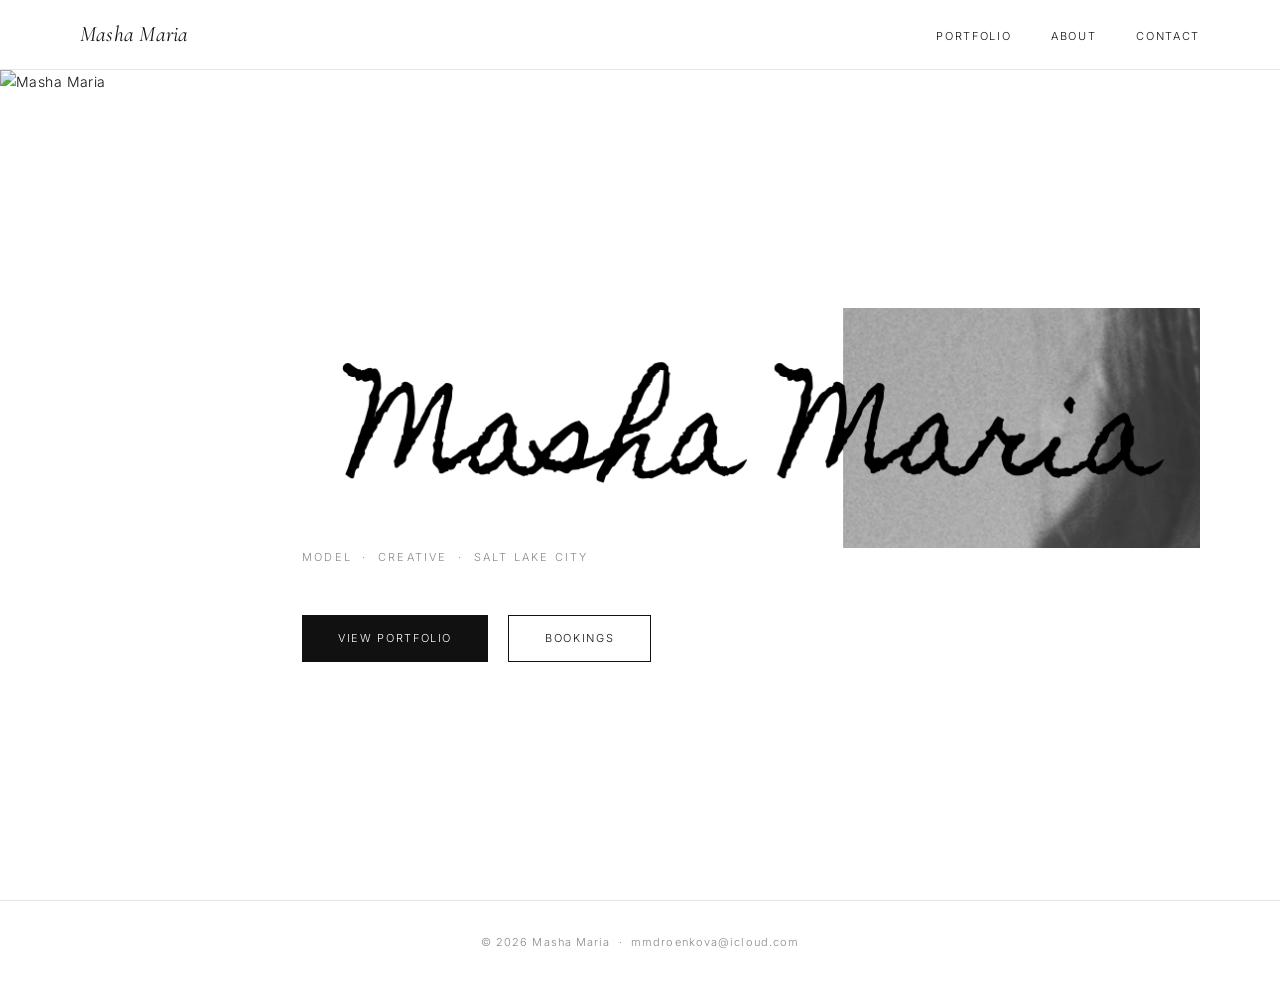
==== index.html @ 64402379 "Update index.html" ====
<!DOCTYPE html>
<html lang="en">
<head>
  <meta charset="UTF-8" />
  <meta name="viewport" content="width=device-width, initial-scale=1.0" />
  <title>Masha Maria — Model</title>
  <meta name="description" content="Masha Maria — fashion and creative model. Portfolio, bookings, and contact." />
  <link rel="stylesheet" href="style.css?v=2" />
  <link href="https://fonts.googleapis.com/css2?family=Great+Vibes&family=Cormorant+Garamond:ital,wght@0,300;0,400;1,300;1,400&family=Inter:wght@300;400&display=swap" rel="stylesheet" />
</head>
<body>

  <header>
    <nav>
      <a href="index.html" class="logo">Masha Maria</a>
      <ul>
        <li><a href="portfolio.html">Portfolio</a></li>
        <li><a href="about.html">About</a></li>
        <li><a href="contact.html">Contact</a></li>
      </ul>
    </nav>
  </header>

  <main class="hero">
    <div class="hero-image">
      <img
        src="https://drive.google.com/thumbnail?id=1q4YkaWMdbkv4LBgJRZTIjzwSwOwU9wU8&sz=w1600"
        alt="Masha Maria"
      />
    </div>
    <div class="hero-text">
      <img src="signature.png" alt="Masha Maria" class="hero-signature" />
      <p class="tagline">Model &nbsp;&middot;&nbsp; Creative &nbsp;&middot;&nbsp; Salt Lake City</p>
      <div class="hero-links">
        <a href="portfolio.html" class="btn">View Portfolio</a>
        <a href="contact.html" class="btn-outline">Bookings</a>
      </div>
    </div>
  </main>

  <footer>
    <p>&copy; 2026 Masha Maria &nbsp;&middot;&nbsp;
      <a href="mailto:mmdroenkova@icloud.com">mmdroenkova@icloud.com</a>
    </p>
  </footer>

  <script>
    document.querySelectorAll('img').forEach(img => {
      if (img.complete) img.classList.add('loaded');
      else img.addEventListener('load', () => img.classList.add('loaded'));
    });
  </script>
</body>
</html>
---- style.css ----
/* =============================================
   Masha Maria — Portfolio
   Minimalist · Image-first · White/Black
============================================= */

*, *::before, *::after { box-sizing: border-box; margin: 0; padding: 0; }

:root {
  --white:  #ffffff;
  --cream:  #faf9f7;
  --black:  #111111;
  --gray:   #888888;
  --light:  #e8e6e1;
  --font-display: 'Cormorant Garamond', Georgia, serif;
  --font-body:    'Inter', Helvetica, sans-serif;
  --nav-h: 70px;
}

html { scroll-behavior: smooth; }

body {
  background: var(--white);
  color: var(--black);
  font-family: var(--font-body);
  font-weight: 300;
  font-size: 14px;
  letter-spacing: 0.03em;
  line-height: 1.7;
  -webkit-font-smoothing: antialiased;
}

header {
  position: fixed;
  top: 0; left: 0; right: 0;
  height: var(--nav-h);
  z-index: 100;
  background: rgba(255,255,255,0.95);
  backdrop-filter: blur(8px);
  border-bottom: 1px solid var(--light);
}

nav {
  max-width: 1200px;
  margin: 0 auto;
  height: 100%;
  display: flex;
  align-items: center;
  justify-content: space-between;
  padding: 0 40px;
}

.logo {
  font-family: var(--font-display);
  font-size: 22px;
  font-weight: 400;
  font-style: italic;
  color: var(--black);
  text-decoration: none;
  letter-spacing: 0.01em;
}

nav ul { list-style: none; display: flex; gap: 40px; }

nav ul a {
  color: var(--black);
  text-decoration: none;
  font-size: 11px;
  letter-spacing: 0.15em;
  text-transform: uppercase;
  transition: color 0.2s;
}

nav ul a:hover, nav ul a.active { color: var(--gray); }

.hero {
  display: grid;
  grid-template-columns: 1fr 1fr;
  min-height: 100vh;
  padding-top: var(--nav-h);
}

.hero-image { overflow: hidden; position: relative; }

.hero-image img {
  width: 100%;
  height: 100%;
  object-fit: cover;
  object-position: center top;
  display: block;
}

.hero-text {
  display: flex;
  flex-direction: column;
  justify-content: center;
  align-items: flex-start;
  padding: 60px 80px;
}

.hero-text h1 {
  font-family: 'Great Vibes', cursive;
  font-size: clamp(60px, 8vw, 120px);
  font-weight: 400;
  font-style: normal;
  line-height: 1.1;
  white-space: nowrap;
  margin-bottom: 24px;
}

.tagline {
  font-size: 11px;
  letter-spacing: 0.2em;
  text-transform: uppercase;
  color: var(--gray);
  margin-bottom: 48px;
}

.hero-links { display: flex; gap: 20px; flex-wrap: wrap; }

.btn {
  display: inline-block;
  padding: 14px 36px;
  background: var(--black);
  color: var(--white);
  text-decoration: none;
  font-size: 11px;
  letter-spacing: 0.15em;
  text-transform: uppercase;
  transition: background 0.2s, color 0.2s;
}

.btn:hover { background: #333; }

.btn-outline {
  display: inline-block;
  padding: 13px 36px;
  border: 1px solid var(--black);
  color: var(--black);
  text-decoration: none;
  font-size: 11px;
  letter-spacing: 0.15em;
  text-transform: uppercase;
  transition: background 0.2s, color 0.2s;
}

.btn-outline:hover { background: var(--black); color: var(--white); }

footer {
  text-align: center;
  padding: 32px 40px;
  font-size: 11px;
  letter-spacing: 0.1em;
  color: var(--gray);
  border-top: 1px solid var(--light);
}

footer a { color: var(--gray); text-decoration: none; }
footer a:hover { color: var(--black); }

.page-wrap {
  padding-top: var(--nav-h);
  max-width: 1200px;
  margin: 0 auto;
  padding-left: 40px;
  padding-right: 40px;
}

.page-title {
  font-family: var(--font-display);
  font-size: clamp(36px, 5vw, 64px);
  font-weight: 300;
  font-style: italic;
  padding: 60px 0 48px;
  border-bottom: 1px solid var(--light);
  margin-bottom: 60px;
}

.portfolio-grid {
  columns: 3;
  column-gap: 20px;
  margin-bottom: 80px;
}

.portfolio-grid figure {
  break-inside: avoid;
  margin-bottom: 20px;
  overflow: hidden;
  background: var(--cream);
}

.portfolio-grid figure img {
  display: block;
  width: 100%;
  transition: transform 0.6s ease, opacity 0.3s ease;
  opacity: 0;
}

.portfolio-grid figure img.loaded { opacity: 1; }
.portfolio-grid figure:hover img { transform: scale(1.03); }

.category-label {
  font-size: 10px;
  letter-spacing: 0.2em;
  text-transform: uppercase;
  color: var(--gray);
  margin: 60px 0 32px;
  padding-bottom: 12px;
  border-bottom: 1px solid var(--light);
}

.about-grid {
  display: grid;
  grid-template-columns: 1fr 1fr;
  gap: 80px;
  align-items: start;
  margin-bottom: 80px;
}

.about-image { position: sticky; top: calc(var(--nav-h) + 40px); }
.about-image img { width: 100%; display: block; object-fit: cover; }

.about-content h2 {
  font-family: var(--font-display);
  font-size: 32px;
  font-weight: 300;
  font-style: italic;
  margin-bottom: 24px;
}

.about-content p { color: #444; margin-bottom: 20px; font-size: 14px; line-height: 1.9; }

.stats { margin: 48px 0; border-top: 1px solid var(--light); }

.stat-row {
  display: grid;
  grid-template-columns: 180px 1fr;
  border-bottom: 1px solid var(--light);
  padding: 14px 0;
}

.stat-label { font-size: 10px; letter-spacing: 0.15em; text-transform: uppercase; color: var(--gray); padding-top: 2px; }
.stat-value { font-size: 14px; color: var(--black); }

.contact-grid { display: grid; grid-template-columns: 1fr 1fr; gap: 80px; margin-bottom: 80px; }
.contact-image img { width: 100%; display: block; }

.contact-content h2 {
  font-family: var(--font-display);
  font-size: 32px;
  font-weight: 300;
  font-style: italic;
  margin-bottom: 24px;
}

.contact-content p { color: #444; margin-bottom: 32px; line-height: 1.9; }
.contact-info { border-top: 1px solid var(--light); }

.contact-row {
  display: grid;
  grid-template-columns: 120px 1fr;
  border-bottom: 1px solid var(--light);
  padding: 16px 0;
  align-items: center;
}

.contact-row .label { font-size: 10px; letter-spacing: 0.15em; text-transform: uppercase; color: var(--gray); }
.contact-row a { color: var(--black); text-decoration: none; font-size: 14px; transition: color 0.2s; }
.contact-row a:hover { color: var(--gray); }

.contact-form { margin-top: 48px; }

.contact-form h3 {
  font-family: var(--font-display);
  font-size: 24px;
  font-weight: 300;
  font-style: italic;
  margin-bottom: 28px;
}

.form-group { margin-bottom: 24px; }

.form-group label {
  display: block;
  font-size: 10px;
  letter-spacing: 0.15em;
  text-transform: uppercase;
  color: var(--gray);
  margin-bottom: 8px;
}

.form-group input, .form-group textarea, .form-group select {
  width: 100%;
  border: none;
  border-bottom: 1px solid var(--light);
  padding: 10px 0;
  font-family: var(--font-body);
  font-size: 14px;
  font-weight: 300;
  color: var(--black);
  background: transparent;
  outline: none;
  transition: border-color 0.2s;
}

.form-group input:focus, .form-group textarea:focus, .form-group select:focus { border-bottom-color: var(--black); }
.form-group textarea { resize: vertical; min-height: 100px; }
.form-submit { margin-top: 32px; }

@media (max-width: 900px) {
  nav { padding: 0 24px; }
  .hero { grid-template-columns: 1fr; }
  .hero-image { height: 60vh; }
  .hero-text { padding: 48px 24px; }
  .portfolio-grid { columns: 2; }
  .about-grid, .contact-grid { grid-template-columns: 1fr; gap: 40px; }
  .about-image { position: static; }
  .page-wrap { padding-left: 24px; padding-right: 24px; }
}

@media (max-width: 600px) {
  nav ul { gap: 20px; }
  .portfolio-grid { columns: 1; }
  .hero-text h1 { font-size: 40px; }
  .stat-row { grid-template-columns: 140px 1fr; }
}
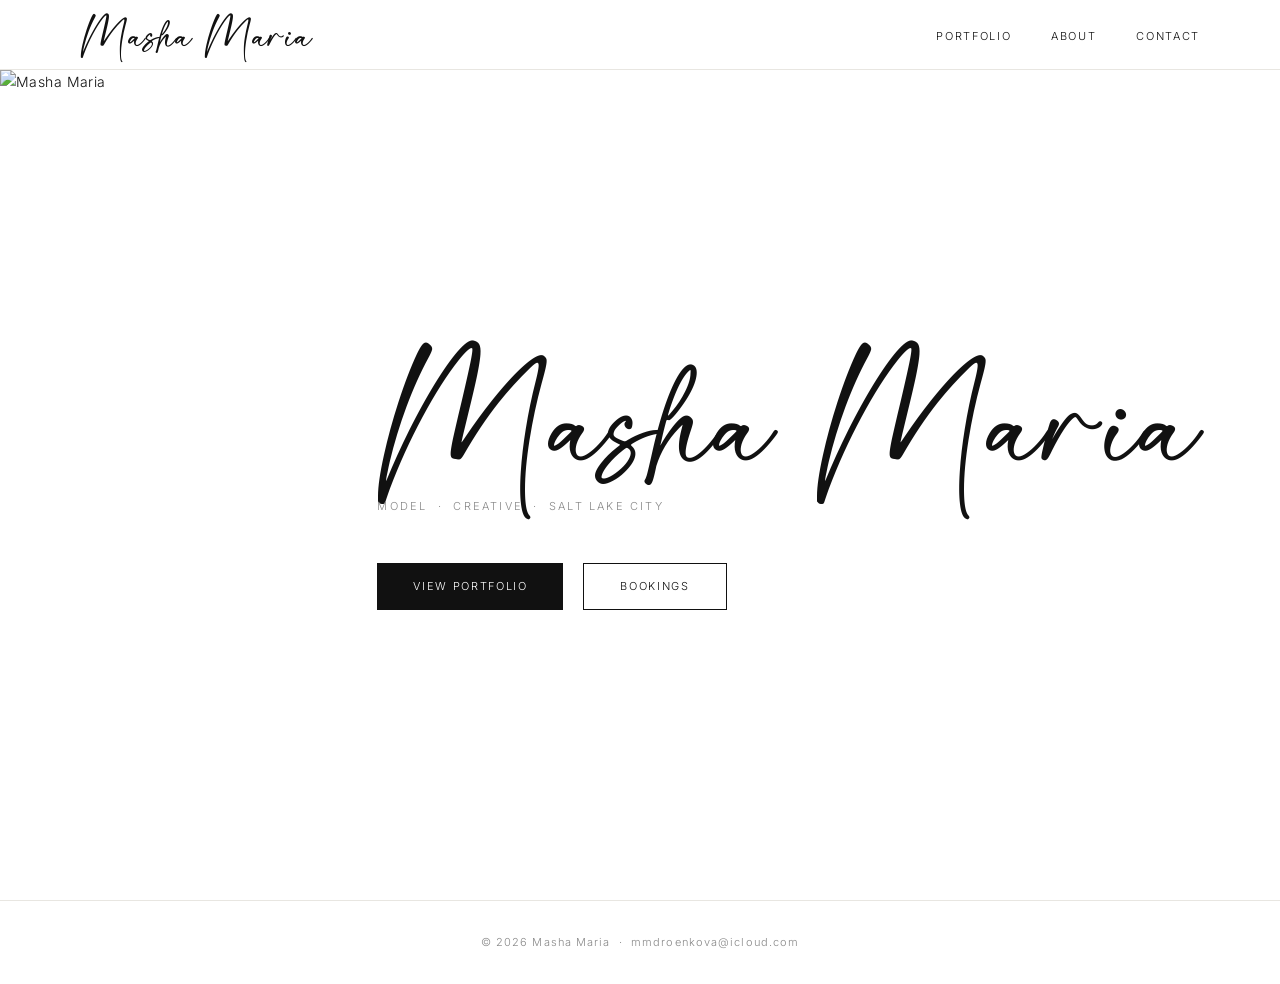
==== commit 75a750f0: "Update index.html" ====
--- a/index.html
+++ b/index.html
@@ -5,8 +5,8 @@
   <meta name="viewport" content="width=device-width, initial-scale=1.0" />
   <title>Masha Maria — Model</title>
   <meta name="description" content="Masha Maria — fashion and creative model. Portfolio, bookings, and contact." />
-  <link rel="stylesheet" href="style.css?v=2" />
-  <link href="https://fonts.googleapis.com/css2?family=Great+Vibes&family=Cormorant+Garamond:ital,wght@0,300;0,400;1,300;1,400&family=Inter:wght@300;400&display=swap" rel="stylesheet" />
+  <link rel="stylesheet" href="style.css?v=3" />
+  <link href="https://fonts.googleapis.com/css2?family=Cormorant+Garamond:ital,wght@0,300;0,400;1,300;1,400&family=Inter:wght@300;400&display=swap" rel="stylesheet" />
 </head>
 <body>
 
@@ -29,7 +29,7 @@
       />
     </div>
     <div class="hero-text">
-      <img src="signature.png" alt="Masha Maria" class="hero-signature" />
+      <h1>Masha Maria</h1>
       <p class="tagline">Model &nbsp;&middot;&nbsp; Creative &nbsp;&middot;&nbsp; Salt Lake City</p>
       <div class="hero-links">
         <a href="portfolio.html" class="btn">View Portfolio</a>
--- a/style.css
+++ b/style.css
@@ -2,6 +2,15 @@
    Masha Maria — Portfolio
    Minimalist · Image-first · White/Black
 ============================================= */
+
+@font-face {
+  font-family: 'Cintarini';
+  src: url('Cintarini.ttf') format('truetype');
+  font-weight: normal;
+  font-style: normal;
+}
+
+
 
 *, *::before, *::after { box-sizing: border-box; margin: 0; padding: 0; }
 
@@ -50,10 +59,10 @@
 }
 
 .logo {
-  font-family: var(--font-display);
-  font-size: 22px;
-  font-weight: 400;
-  font-style: italic;
+  font-family: 'Cintarini', cursive;
+  font-size: 28px;
+  font-weight: normal;
+  font-style: normal;
   color: var(--black);
   text-decoration: none;
   letter-spacing: 0.01em;
@@ -98,13 +107,22 @@
 }
 
 .hero-text h1 {
-  font-family: 'Great Vibes', cursive;
-  font-size: clamp(60px, 8vw, 120px);
-  font-weight: 400;
+  font-family: 'Cintarini', cursive;
+  font-size: clamp(64px, 8vw, 124px);
+  font-weight: normal;
   font-style: normal;
   line-height: 1.1;
   white-space: nowrap;
   margin-bottom: 24px;
+}
+
+.hero-signature {
+  display: block;
+  width: clamp(280px, 45vw, 560px);
+  height: auto;
+  margin-bottom: 28px;
+  mix-blend-mode: multiply;
+  opacity: 0.92;
 }
 
 .tagline {
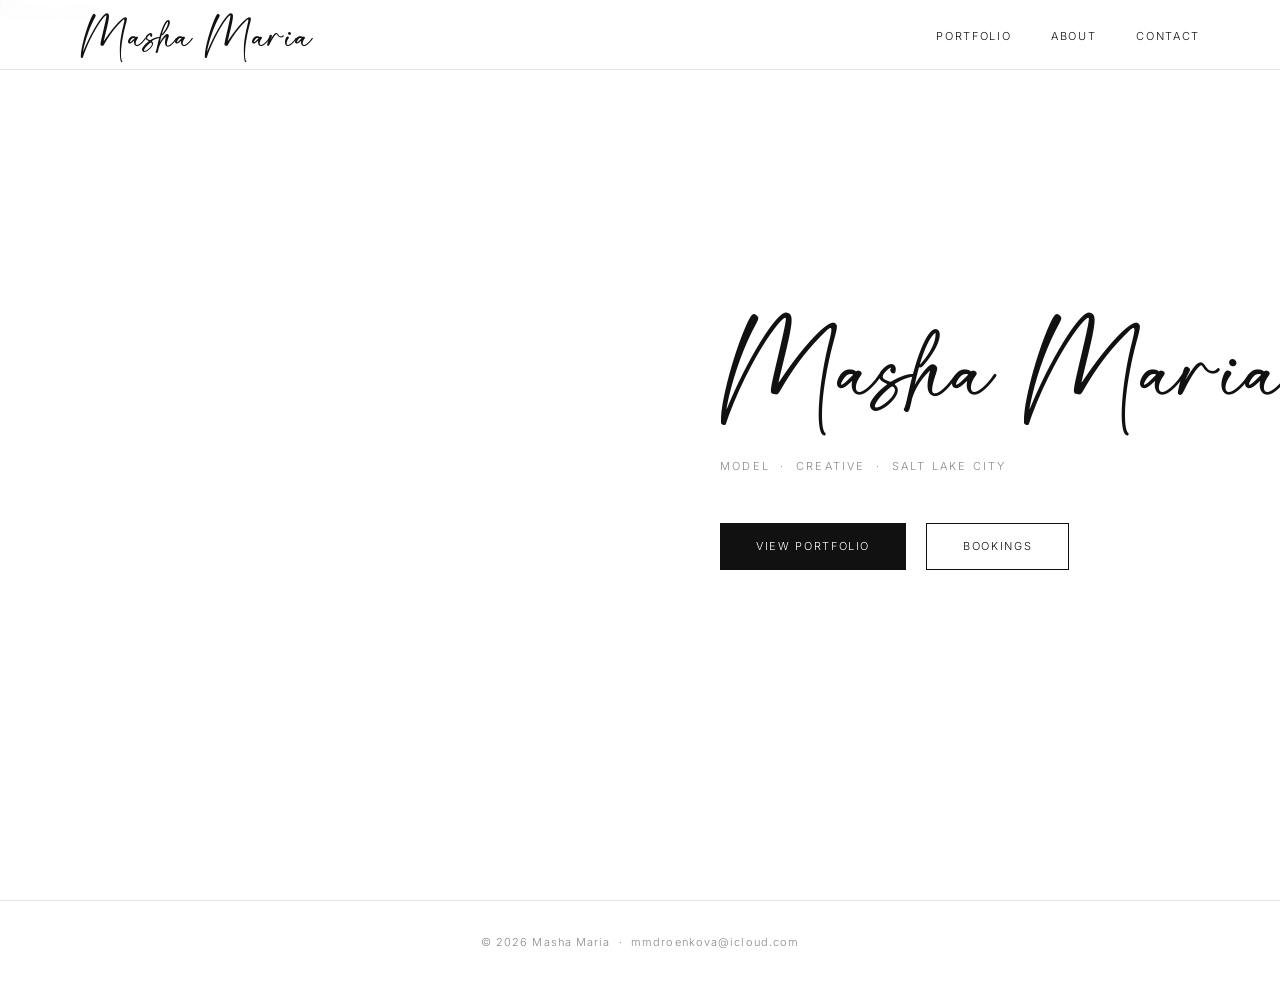
==== commit b6569538: "Update index.html" ====
--- a/index.html
+++ b/index.html
@@ -5,7 +5,7 @@
   <meta name="viewport" content="width=device-width, initial-scale=1.0" />
   <title>Masha Maria — Model</title>
   <meta name="description" content="Masha Maria — fashion and creative model. Portfolio, bookings, and contact." />
-  <link rel="stylesheet" href="style.css?v=3" />
+  <link rel="stylesheet" href="style.css?v=4" />
   <link href="https://fonts.googleapis.com/css2?family=Cormorant+Garamond:ital,wght@0,300;0,400;1,300;1,400&family=Inter:wght@300;400&display=swap" rel="stylesheet" />
 </head>
 <body>
--- a/style.css
+++ b/style.css
@@ -83,9 +83,9 @@
 
 .hero {
   display: grid;
-  grid-template-columns: 1fr 1fr;
+  grid-template-columns: 50% 50%;
   min-height: 100vh;
-  padding-top: var(--nav-h);
+  padding-top: 0;
 }
 
 .hero-image { overflow: hidden; position: relative; }
@@ -108,22 +108,14 @@
 
 .hero-text h1 {
   font-family: 'Cintarini', cursive;
-  font-size: clamp(64px, 8vw, 124px);
+  font-size: clamp(42px, 5.5vw, 88px);
   font-weight: normal;
   font-style: normal;
-  line-height: 1.1;
+  line-height: 1.0;
   white-space: nowrap;
-  margin-bottom: 24px;
-}
-
-.hero-signature {
-  display: block;
-  width: clamp(280px, 45vw, 560px);
-  height: auto;
-  margin-bottom: 28px;
-  mix-blend-mode: multiply;
-  opacity: 0.92;
-}
+  margin-bottom: 56px;
+}
+
 
 .tagline {
   font-size: 11px;
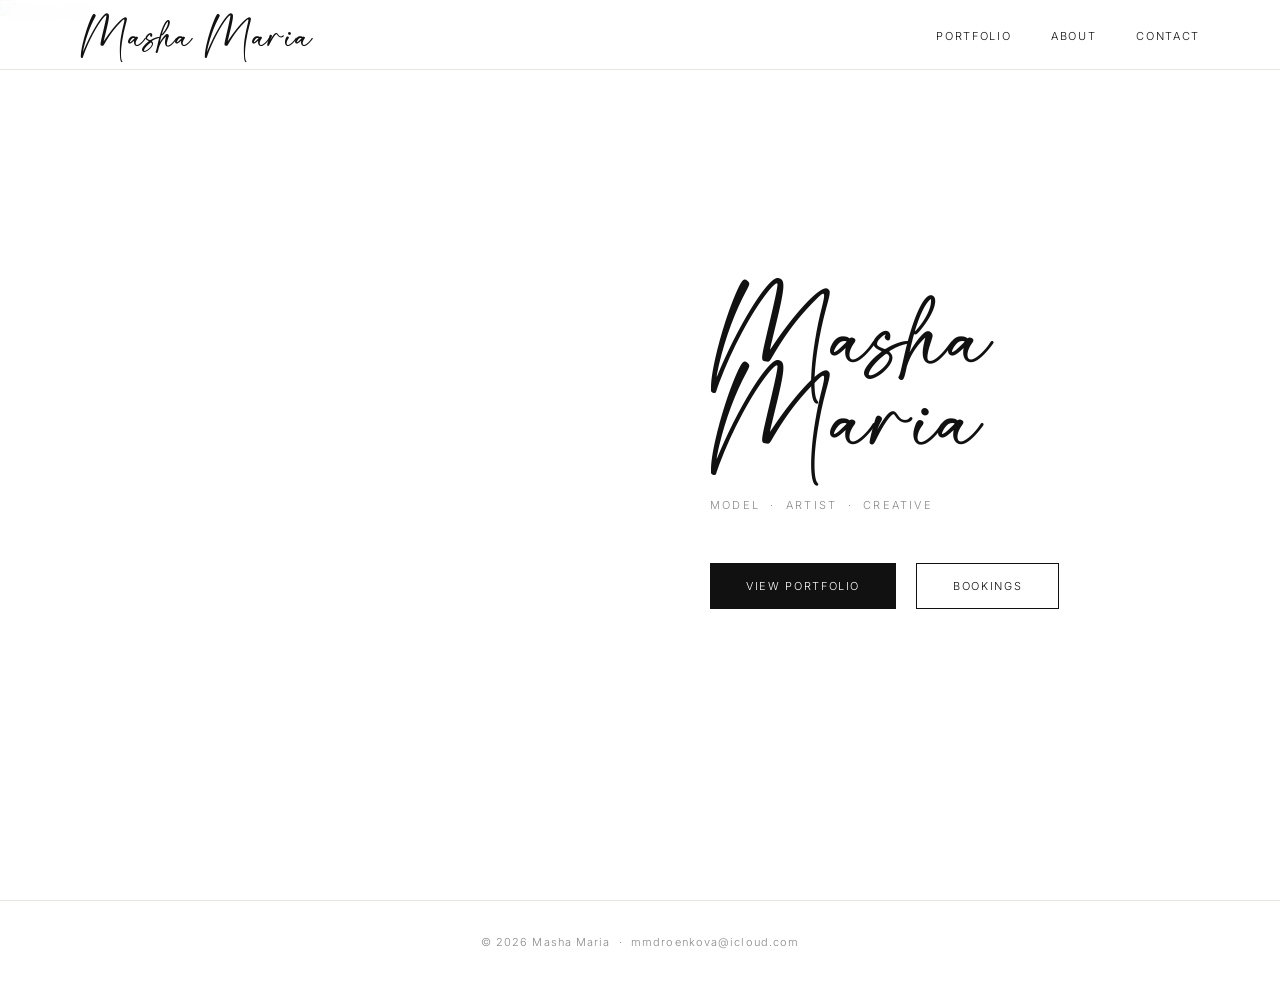
==== commit 976a1029: "Update index.html" ====
--- a/index.html
+++ b/index.html
@@ -30,7 +30,7 @@
     </div>
     <div class="hero-text">
       <h1>Masha Maria</h1>
-      <p class="tagline">Model &nbsp;&middot;&nbsp; Creative &nbsp;&middot;&nbsp; Salt Lake City</p>
+        <p class="tagline">Model &nbsp;&middot;&nbsp; Artist &nbsp;&middot;&nbsp; Creative</p>
       <div class="hero-links">
         <a href="portfolio.html" class="btn">View Portfolio</a>
         <a href="contact.html" class="btn-outline">Bookings</a>
--- a/style.css
+++ b/style.css
@@ -103,17 +103,18 @@
   flex-direction: column;
   justify-content: center;
   align-items: flex-start;
-  padding: 60px 80px;
+  padding: 60px 60px 60px 70px;
 }
 
 .hero-text h1 {
   font-family: 'Cintarini', cursive;
-  font-size: clamp(42px, 5.5vw, 88px);
+  font-size: clamp(36px, 7vw, 72px);
   font-weight: normal;
   font-style: normal;
-  line-height: 1.0;
-  white-space: nowrap;
-  margin-bottom: 56px;
+  line-height: 1.15;
+  white-space: normal;
+  overflow-wrap: break-word;
+  margin-bottom: 40px;
 }
 
 
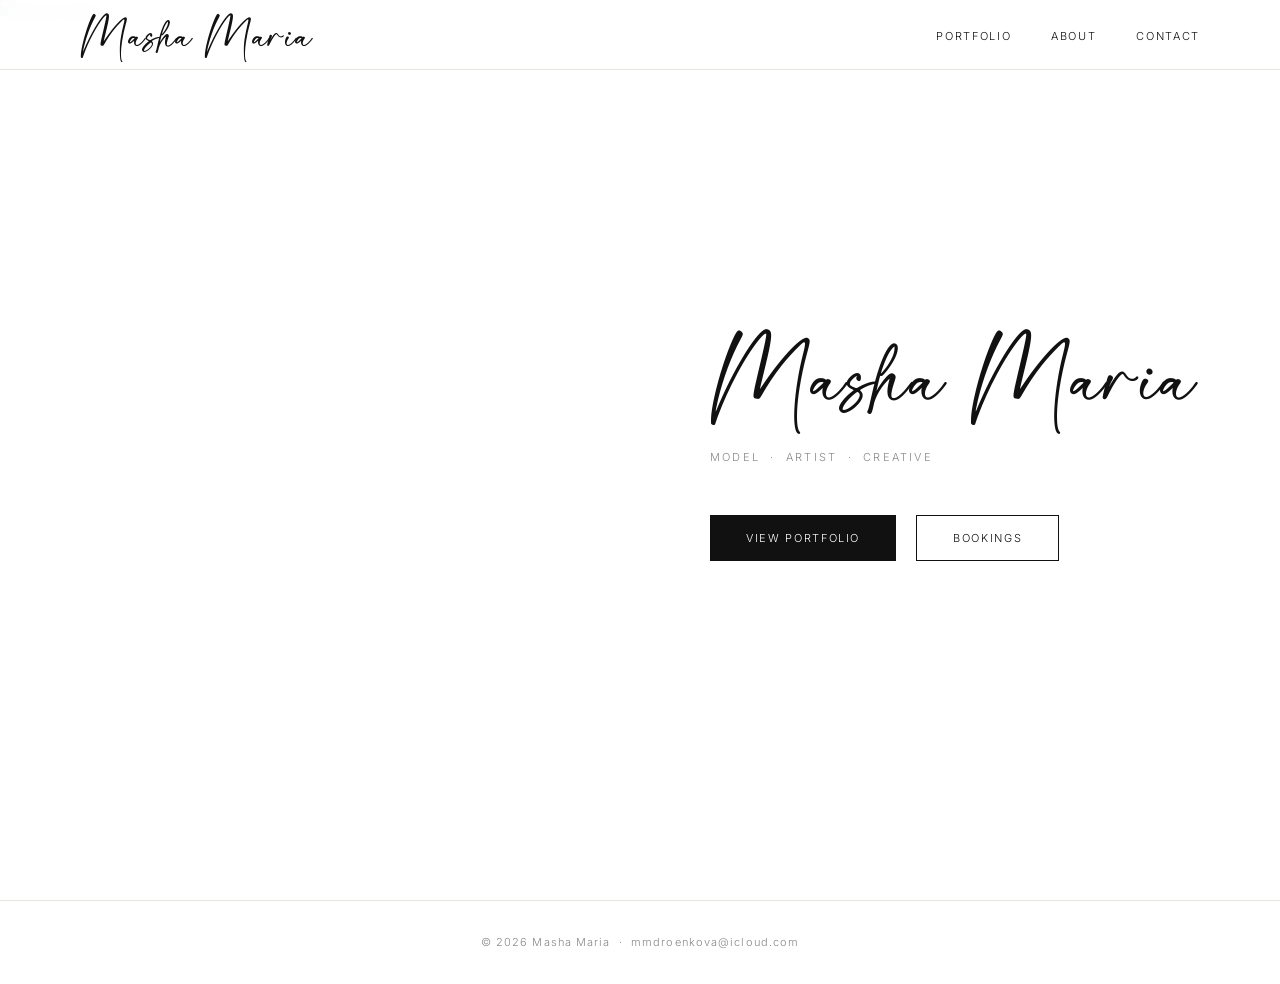
==== commit f7b16b87: "Update index.html" ====
--- a/index.html
+++ b/index.html
@@ -5,7 +5,7 @@
   <meta name="viewport" content="width=device-width, initial-scale=1.0" />
   <title>Masha Maria — Model</title>
   <meta name="description" content="Masha Maria — fashion and creative model. Portfolio, bookings, and contact." />
-  <link rel="stylesheet" href="style.css?v=4" />
+  <link rel="stylesheet" href="style.css?v=5" />
   <link href="https://fonts.googleapis.com/css2?family=Cormorant+Garamond:ital,wght@0,300;0,400;1,300;1,400&family=Inter:wght@300;400&display=swap" rel="stylesheet" />
 </head>
 <body>
--- a/style.css
+++ b/style.css
@@ -108,12 +108,11 @@
 
 .hero-text h1 {
   font-family: 'Cintarini', cursive;
-  font-size: clamp(36px, 7vw, 72px);
+  font-size: clamp(28px, 5.5vw, 60px);
   font-weight: normal;
   font-style: normal;
   line-height: 1.15;
-  white-space: normal;
-  overflow-wrap: break-word;
+  white-space: nowrap;
   margin-bottom: 40px;
 }
 
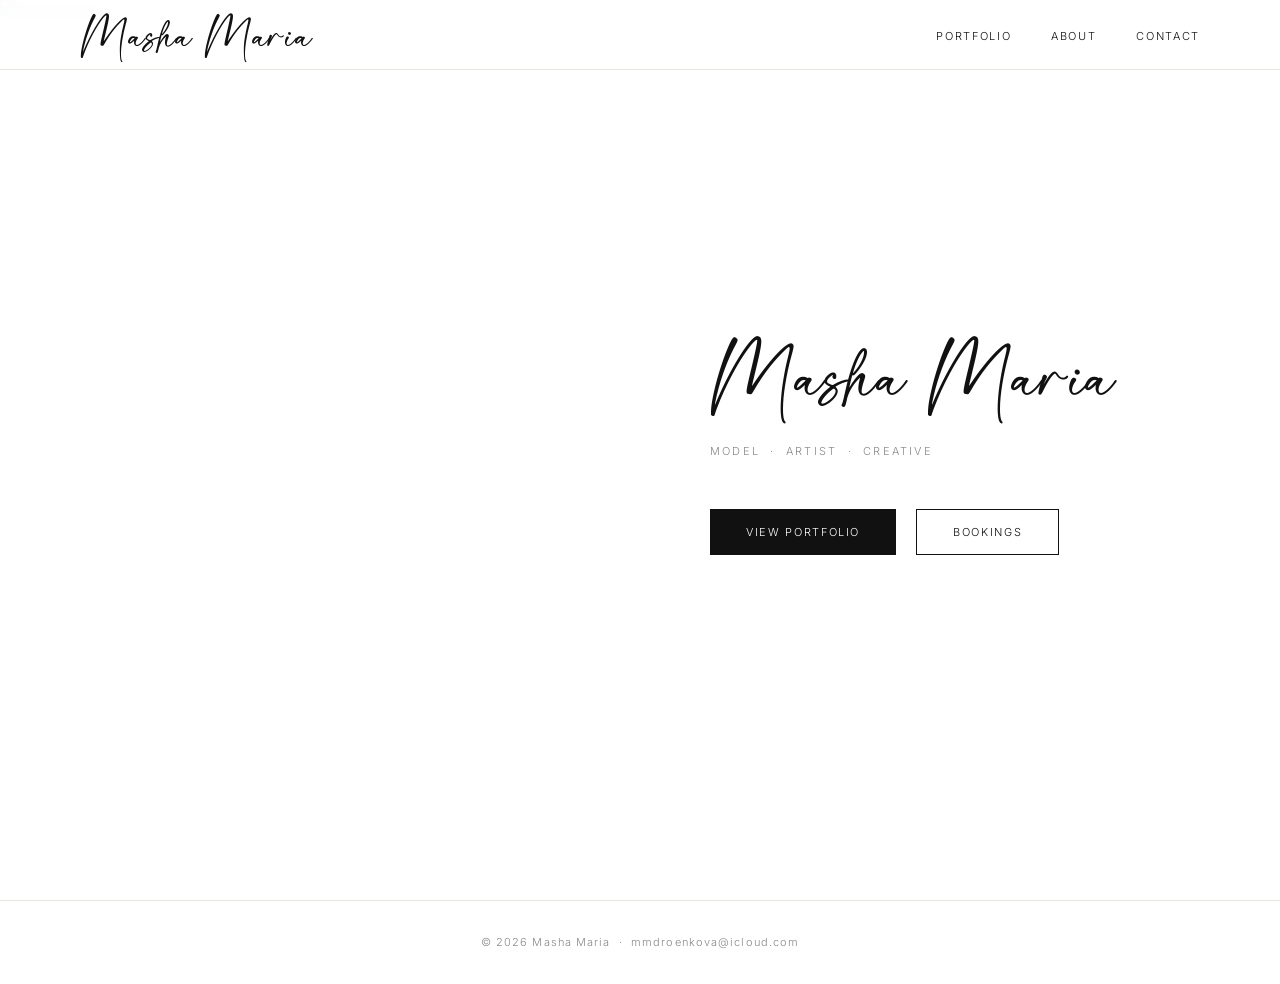
==== commit 1f91ee60: "Update index.html" ====
--- a/index.html
+++ b/index.html
@@ -5,7 +5,7 @@
   <meta name="viewport" content="width=device-width, initial-scale=1.0" />
   <title>Masha Maria — Model</title>
   <meta name="description" content="Masha Maria — fashion and creative model. Portfolio, bookings, and contact." />
-  <link rel="stylesheet" href="style.css?v=5" />
+  <link rel="stylesheet" href="style.css?v=6" />
   <link href="https://fonts.googleapis.com/css2?family=Cormorant+Garamond:ital,wght@0,300;0,400;1,300;1,400&family=Inter:wght@300;400&display=swap" rel="stylesheet" />
 </head>
 <body>
--- a/style.css
+++ b/style.css
@@ -108,7 +108,7 @@
 
 .hero-text h1 {
   font-family: 'Cintarini', cursive;
-  font-size: clamp(28px, 5.5vw, 60px);
+  font-size: clamp(22px, 4.4vw, 50px);
   font-weight: normal;
   font-style: normal;
   line-height: 1.15;
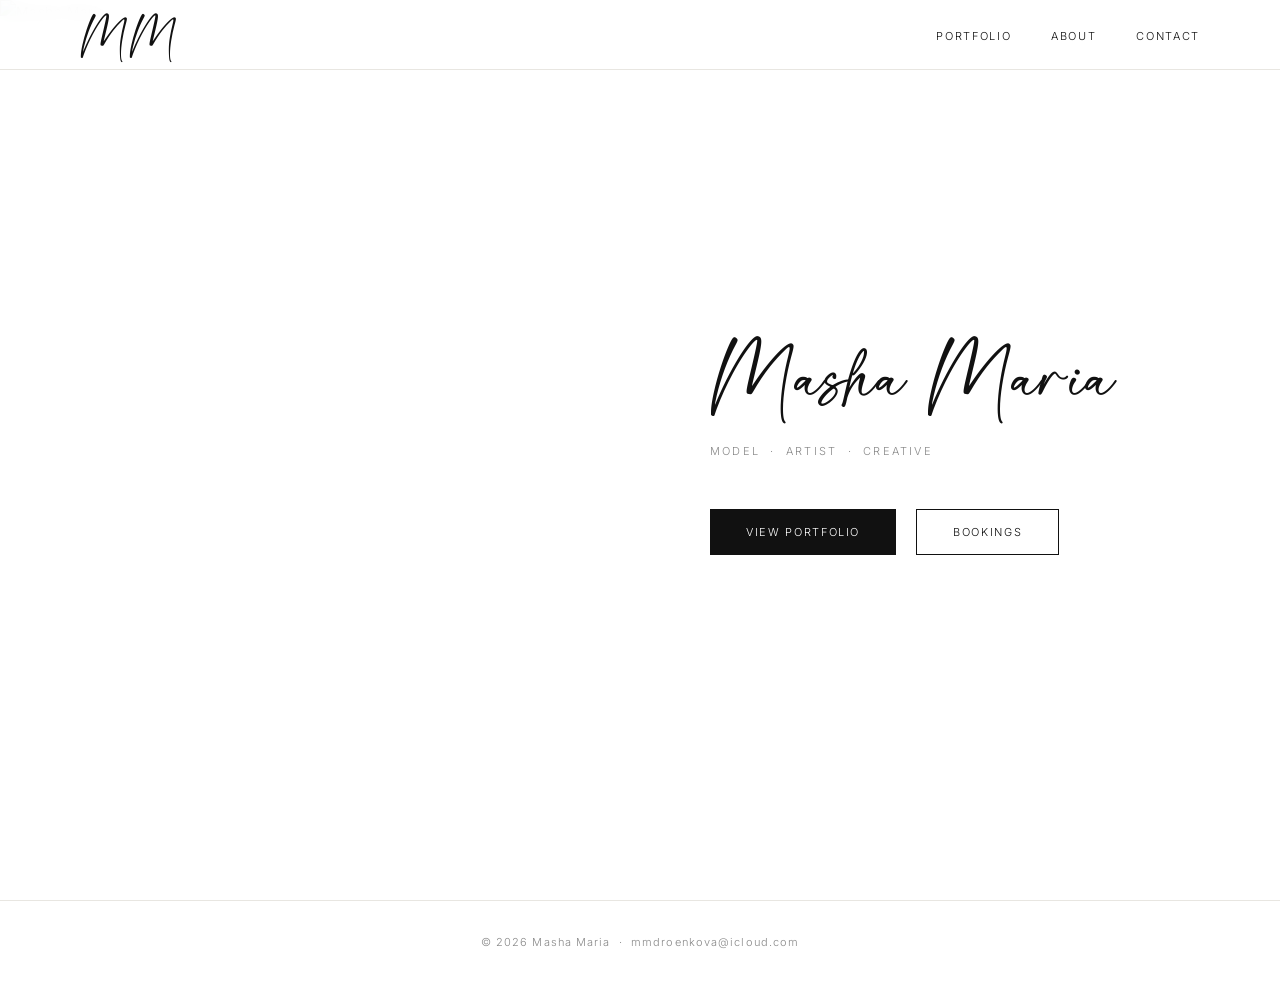
==== commit 1ebffccb: "Change logo text from "Masha Maria" to "MM" in index.html" ====
--- a/index.html
+++ b/index.html
@@ -12,7 +12,7 @@
 
   <header>
     <nav>
-      <a href="index.html" class="logo">Masha Maria</a>
+      <a href="index.html" class="logo">MM</a>
       <ul>
         <li><a href="portfolio.html">Portfolio</a></li>
         <li><a href="about.html">About</a></li>
--- a/style.css
+++ b/style.css
@@ -185,37 +185,35 @@
   margin-bottom: 60px;
 }
 
-.portfolio-grid {
+.portfolio-grid-single {
   columns: 3;
-  column-gap: 20px;
-  margin-bottom: 80px;
-}
-
-.portfolio-grid figure {
+  column-gap: 16px;
+  padding: 40px 0 80px;
+}
+
+.portfolio-grid-single figure {
   break-inside: avoid;
-  margin-bottom: 20px;
+  margin-bottom: 16px;
   overflow: hidden;
-  background: var(--cream);
-}
-
-.portfolio-grid figure img {
+}
+
+.portfolio-grid-single figure img {
   display: block;
   width: 100%;
   transition: transform 0.6s ease, opacity 0.3s ease;
   opacity: 0;
 }
 
-.portfolio-grid figure img.loaded { opacity: 1; }
-.portfolio-grid figure:hover img { transform: scale(1.03); }
-
-.category-label {
-  font-size: 10px;
-  letter-spacing: 0.2em;
-  text-transform: uppercase;
-  color: var(--gray);
-  margin: 60px 0 32px;
-  padding-bottom: 12px;
-  border-bottom: 1px solid var(--light);
+.portfolio-grid-single figure img.loaded { opacity: 1; }
+.portfolio-grid-single figure:hover img { transform: scale(1.03); }
+
+@media (max-width: 768px) {
+  .portfolio-grid-single { columns: 2; column-gap: 10px; }
+  .portfolio-grid-single figure { margin-bottom: 10px; }
+}
+
+@media (max-width: 480px) {
+  .portfolio-grid-single { columns: 1; }
 }
 
 .about-grid {
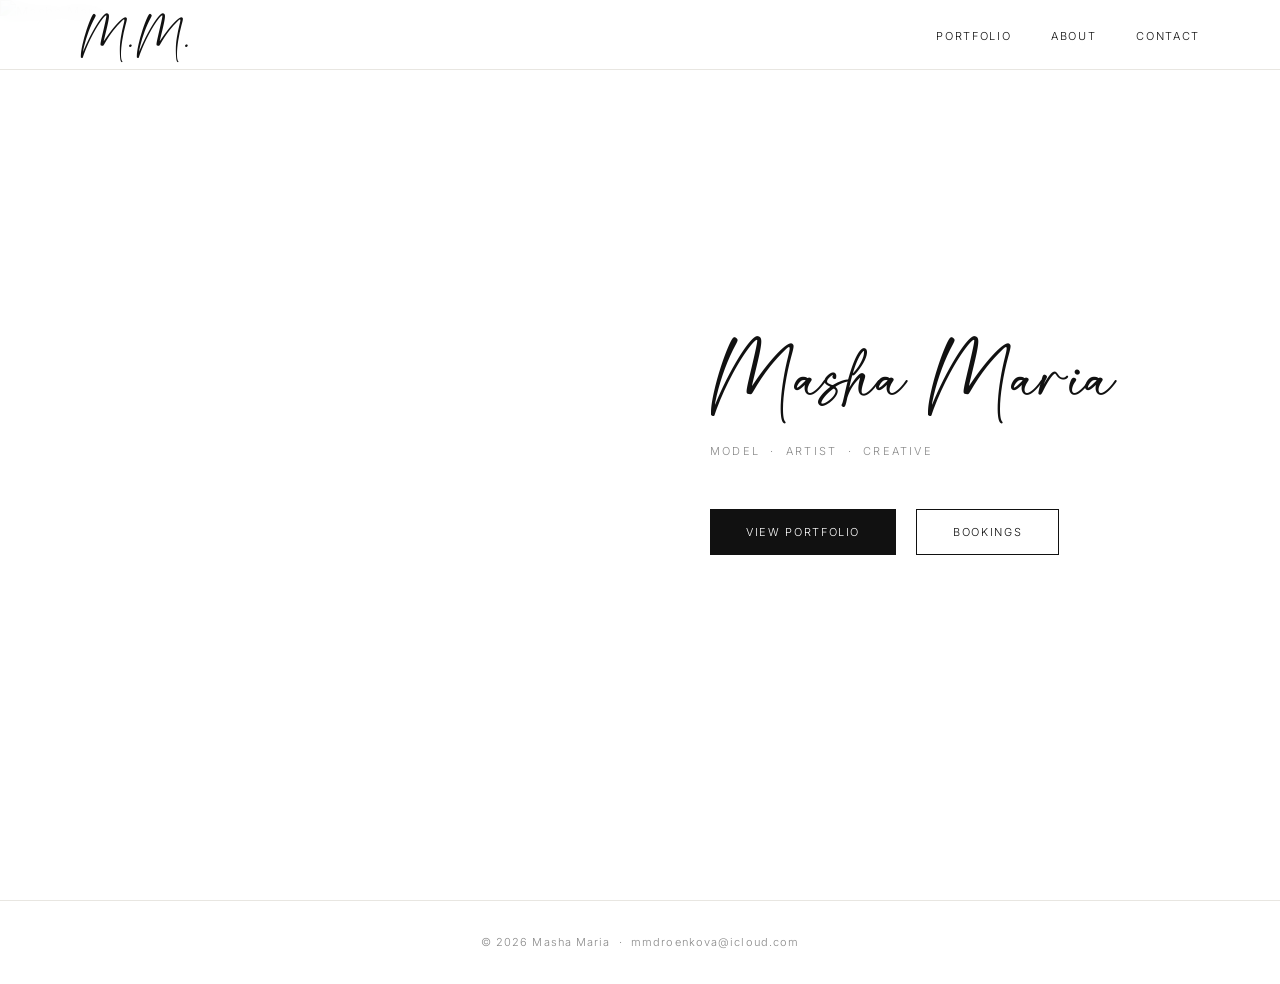
==== commit ad3140af: "Update index.html" ====
--- a/index.html
+++ b/index.html
@@ -12,7 +12,7 @@
 
   <header>
     <nav>
-      <a href="index.html" class="logo">MM</a>
+      <a href="index.html" class="logo">M.M.</a>
       <ul>
         <li><a href="portfolio.html">Portfolio</a></li>
         <li><a href="about.html">About</a></li>
